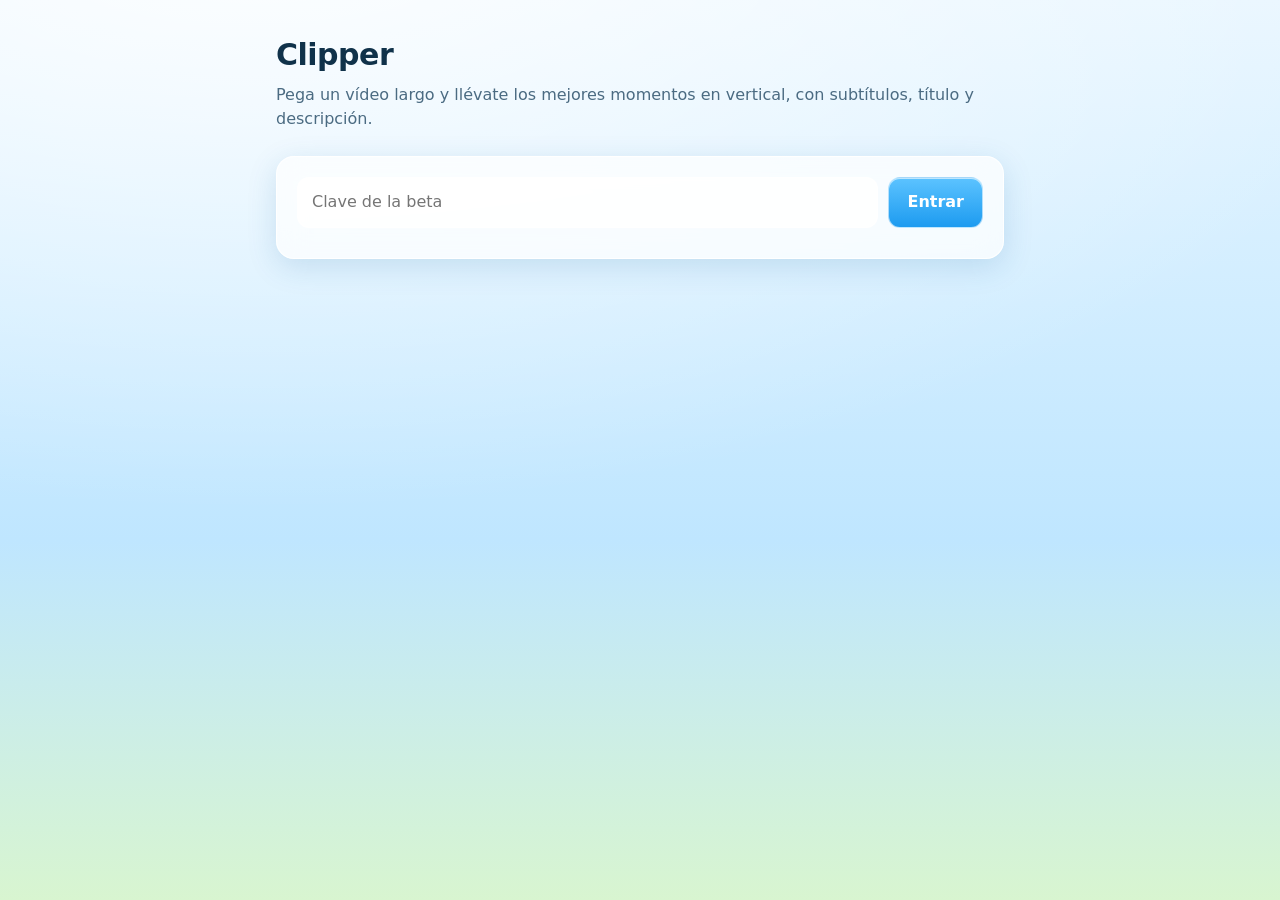
==== motor/web/index.html @ 8b270467 "Suite web: el motor detrás de HTTP para usuarios externos (clave de beta, sesiones aisladas, Claude " ====
<!doctype html>
<html lang="es">
<head>
<meta charset="utf-8">
<meta name="viewport" content="width=device-width, initial-scale=1">
<title>Clipper</title>
<style>
:root{--cielo:#e8f6ff;--agua:#1d9bf0;--agua-osc:#0a5e9c;--hoja:#3fb950;--texto:#10324a;--suave:#4b6b82;--vidrio:rgba(255,255,255,.72);--borde:rgba(255,255,255,.9);--sombra:0 8px 30px rgba(10,94,156,.15)}
@media (prefers-color-scheme:dark){:root{--cielo:#06233a;--agua:#3bb0ff;--agua-osc:#9fd6ff;--texto:#e6f4ff;--suave:#9cb9cf;--vidrio:rgba(12,52,82,.72);--borde:rgba(120,190,240,.35);--sombra:0 8px 30px rgba(0,0,0,.4)}}
*{box-sizing:border-box}
body{margin:0;font:16px/1.55 -apple-system,"Segoe UI",system-ui,sans-serif;color:var(--texto);background:radial-gradient(1200px 600px at 20% -10%,rgba(255,255,255,.9),transparent),linear-gradient(180deg,var(--cielo),#bfe6ff 60%,#d8f5d0);min-height:100vh}
@media (prefers-color-scheme:dark){body{background:linear-gradient(180deg,#041a2c,#06304d 60%,#0b3a2a)}}
main{max-width:760px;margin:0 auto;padding:32px 16px 64px}
h1{font-size:30px;margin:0 0 4px;letter-spacing:-.5px}
.sub{color:var(--suave);margin:0 0 24px}
.panel{background:var(--vidrio);border:1px solid var(--borde);border-radius:18px;padding:20px;box-shadow:var(--sombra);backdrop-filter:blur(14px);margin-bottom:16px}
.fila{display:flex;gap:10px;flex-wrap:wrap}
input[type=url],input[type=password]{flex:1;min-width:0;font:inherit;padding:12px 14px;border-radius:12px;border:1px solid var(--borde);background:rgba(255,255,255,.85);color:#10324a}
button{font:inherit;font-weight:600;padding:12px 18px;border-radius:12px;border:1px solid rgba(255,255,255,.6);color:#fff;background:linear-gradient(180deg,#5cc3ff,var(--agua));box-shadow:inset 0 1px 0 rgba(255,255,255,.6);cursor:pointer}
button.sec{background:linear-gradient(180deg,#7fdc8b,var(--hoja))}
button.mini{padding:6px 10px;font-size:13px}
button:disabled{opacity:.5;cursor:default}
.nota{color:var(--suave);font-size:14px;margin:10px 0 0}
.mal{color:#c0392b}
.momento{display:flex;gap:12px;align-items:flex-start;padding:12px 0;border-top:1px solid var(--borde)}
.momento:first-child{border-top:0}
.momento input{margin-top:5px;width:18px;height:18px}
.tiempo{font-variant-numeric:tabular-nums;color:var(--agua-osc);font-size:13px}
.gancho{font-style:italic;color:var(--suave);font-size:14px}
.clip{display:grid;grid-template-columns:minmax(0,180px) minmax(0,1fr);gap:16px;padding:16px 0;border-top:1px solid var(--borde)}
.clip:first-child{border-top:0}
.clip video{width:100%;border-radius:12px;background:#000;aspect-ratio:9/16}
.campo{background:rgba(255,255,255,.55);border-radius:10px;padding:8px 10px;margin:6px 0;font-size:14px;white-space:pre-wrap;color:#10324a}
@media (max-width:520px){.clip{grid-template-columns:1fr}.clip video{max-width:220px}}
[hidden]{display:none!important}
</style>
</head>
<body>
<main>
<h1>Clipper</h1>
<p class="sub">Pega un vídeo largo y llévate los mejores momentos en vertical, con subtítulos, título y descripción.</p>

<section class="panel" id="p-entrar" hidden>
  <form class="fila" id="f-entrar">
    <input type="password" id="clave" placeholder="Clave de la beta" autocomplete="current-password" required>
    <button>Entrar</button>
  </form>
  <p class="nota" id="n-entrar"></p>
</section>

<section class="panel" id="p-enlace" hidden>
  <form class="fila" id="f-enlace">
    <input type="url" id="url" placeholder="https://www.youtube.com/watch?v=…" required>
    <button>Analizar</button>
  </form>
  <p class="nota" id="n-enlace"></p>
</section>

<section class="panel" id="p-momentos" hidden>
  <div id="lista"></div>
  <div class="fila" style="margin-top:12px"><button class="sec" id="b-cortar">Cortar los elegidos</button></div>
  <p class="nota" id="n-momentos"></p>
</section>

<section class="panel" id="p-clips" hidden>
  <div id="clips"></div>
  <p class="nota">Descárgalos y súbelos a tu canal con su título y descripción.</p>
</section>
</main>
<script>
(function () {
  var $ = function (id) { return document.getElementById(id); };
  var analisis = null, momentos = [];

  function api(ruta, datos) {
    var op = datos ? { method: "POST", headers: { "Content-Type": "application/json" }, body: JSON.stringify(datos) } : {};
    return fetch(ruta, op).then(function (r) {
      return r.json().then(function (j) { if (!r.ok) throw new Error(j.error || r.status); return j; });
    });
  }
  function nota(id, texto, mal) { $(id).textContent = texto; $(id).className = "nota" + (mal ? " mal" : ""); }
  function esperar(id, alAcabar, idNota) {
    api("/api/trabajo?id=" + id).then(function (t) {
      if (t.estado === "en_curso") { nota(idNota, t.paso || "Trabajando…"); return setTimeout(function () { esperar(id, alAcabar, idNota); }, 4000); }
      if (t.estado === "fallido") return nota(idNota, "No ha salido: " + (t.motivo || "error desconocido"), true);
      alAcabar(t);
    }).catch(function (e) { nota(idNota, e.message, true); });
  }
  function texto(el, t) { var d = document.createElement(el); d.textContent = t; return d; }

  api("/api/yo").then(function () { $("p-enlace").hidden = false; })
    .catch(function () { $("p-entrar").hidden = false; });

  $("f-entrar").onsubmit = function (e) {
    e.preventDefault();
    api("/api/entrar", { clave: $("clave").value }).then(function () {
      $("p-entrar").hidden = true; $("p-enlace").hidden = false;
    }).catch(function (err) { nota("n-entrar", err.message, true); });
  };

  $("f-enlace").onsubmit = function (e) {
    e.preventDefault();
    var b = e.target.querySelector("button"); b.disabled = true;
    nota("n-enlace", "Bajando el vídeo…");
    api("/api/analizar", { url: $("url").value }).then(function (r) {
      analisis = r.id;
      esperar(r.id, function (t) {
        nota("n-enlace", "«" + (t.fuente.titulo || "") + "»: transcrito. Claude está eligiendo los mejores momentos…");
        return api("/api/proponer", { id: analisis, n: 5 }).then(function (p) {
          momentos = p.momentos; pintarMomentos(); nota("n-enlace", ""); b.disabled = false;
        }).catch(function (err) { nota("n-enlace", err.message, true); b.disabled = false; });
      }, "n-enlace");
    }).catch(function (err) { nota("n-enlace", err.message, true); b.disabled = false; });
  };

  function pintarMomentos() {
    var lista = $("lista"); lista.textContent = "";
    momentos.forEach(function (m, i) {
      var fila = document.createElement("label"); fila.className = "momento";
      var c = document.createElement("input"); c.type = "checkbox"; c.checked = true; c.dataset.i = i;
      var cuerpo = document.createElement("div");
      cuerpo.appendChild(texto("div", m.titulo)).style.fontWeight = "600";
      cuerpo.appendChild(texto("div", m.ini + " – " + m.fin)).className = "tiempo";
      cuerpo.appendChild(texto("div", "«" + m.gancho + "»")).className = "gancho";
      fila.appendChild(c); fila.appendChild(cuerpo); lista.appendChild(fila);
    });
    $("p-momentos").hidden = false;
  }

  $("b-cortar").onclick = function () {
    var elegidos = Array.prototype.filter.call(document.querySelectorAll("#lista input"), function (c) { return c.checked; })
      .map(function (c) { return momentos[+c.dataset.i]; });
    if (!elegidos.length) return nota("n-momentos", "Elige al menos un momento.", true);
    $("b-cortar").disabled = true;
    nota("n-momentos", "Cortando y subtitulando…");
    api("/api/clipear", { id: analisis, momentos: elegidos }).then(function (r) {
      esperar(r.id, function (t) { pintarClips(r.id, t.clips); nota("n-momentos", ""); $("b-cortar").disabled = false; }, "n-momentos");
    }).catch(function (err) { nota("n-momentos", err.message, true); $("b-cortar").disabled = false; });
  };

  function copiar(boton, valor) {
    boton.onclick = function () { navigator.clipboard.writeText(valor).then(function () { boton.textContent = "Copiado"; }); };
  }
  function pintarClips(id, clips) {
    var zona = $("clips"); zona.textContent = "";
    clips.forEach(function (c) {
      var fila = document.createElement("div"); fila.className = "clip";
      var v = document.createElement("video"); v.controls = true; v.preload = "metadata"; v.src = "/api/clip?id=" + id + "&n=" + c.n;
      var info = document.createElement("div");
      info.appendChild(texto("div", "Título")).className = "tiempo";
      info.appendChild(texto("div", c.titulo)).className = "campo";
      var desc = (c.descripcion + "\n" + c.hashtags).trim();
      info.appendChild(texto("div", "Descripción")).className = "tiempo";
      info.appendChild(texto("div", desc)).className = "campo";
      var botones = document.createElement("div"); botones.className = "fila";
      var b1 = texto("button", "Copiar título"); b1.className = "mini"; copiar(b1, c.titulo);
      var b2 = texto("button", "Copiar descripción"); b2.className = "mini"; copiar(b2, desc);
      var a = texto("a", ""); a.href = "/api/clip?id=" + id + "&n=" + c.n + "&descargar=1";
      var b3 = texto("button", "Descargar"); b3.className = "mini sec"; a.appendChild(b3);
      botones.appendChild(b1); botones.appendChild(b2); botones.appendChild(a);
      info.appendChild(botones);
      fila.appendChild(v); fila.appendChild(info); zona.appendChild(fila);
    });
    $("p-clips").hidden = false;
  }
})();
</script>
</body>
</html>
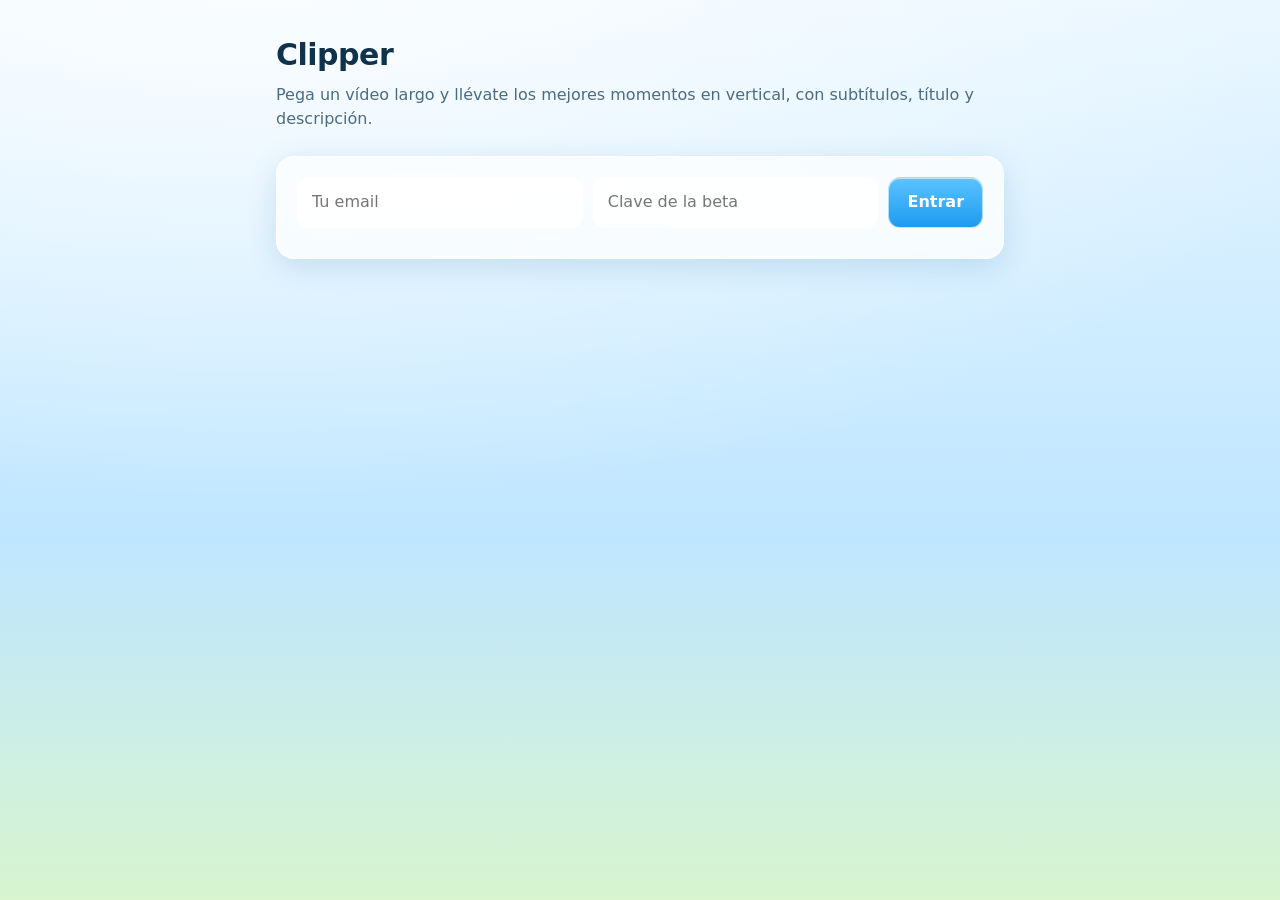
==== commit 1ab884dc: "Suite web: planes y tokens (cobro antes de cada acción, devolución si falla, renovación mensual) Co-" ====
--- a/motor/web/index.html
+++ b/motor/web/index.html
@@ -32,16 +32,29 @@
 .clip video{width:100%;border-radius:12px;background:#000;aspect-ratio:9/16}
 .campo{background:rgba(255,255,255,.55);border-radius:10px;padding:8px 10px;margin:6px 0;font-size:14px;white-space:pre-wrap;color:#10324a}
 @media (max-width:520px){.clip{grid-template-columns:1fr}.clip video{max-width:220px}}
+.cabecera{display:flex;justify-content:space-between;gap:16px;flex-wrap:wrap;align-items:flex-start}
+.saldo{display:flex;gap:8px;align-items:center;flex-wrap:wrap;background:var(--vidrio);border:1px solid var(--borde);border-radius:14px;padding:8px 12px;font-size:14px}
+#s-tokens{font-weight:700;color:var(--agua-osc);font-variant-numeric:tabular-nums}
+#s-plan{color:var(--suave)}
+input[type=email]{flex:1;min-width:0;font:inherit;padding:12px 14px;border-radius:12px;border:1px solid var(--borde);background:rgba(255,255,255,.85);color:#10324a}
+.planes{display:grid;grid-template-columns:repeat(auto-fit,minmax(150px,1fr));gap:12px}
+.plan{border:1px solid var(--borde);border-radius:14px;padding:14px;background:rgba(255,255,255,.35)}
+.plan.actual{outline:2px solid var(--agua)}
+.plan h3{margin:0;font-size:17px}
+.precio{font-size:22px;font-weight:700;margin:4px 0}
+.plan ul{padding-left:18px;margin:8px 0 0;font-size:13px;color:var(--suave)}
 [hidden]{display:none!important}
 </style>
 </head>
 <body>
 <main>
-<h1>Clipper</h1>
-<p class="sub">Pega un vídeo largo y llévate los mejores momentos en vertical, con subtítulos, título y descripción.</p>
+<div class="cabecera"><div><h1>Clipper</h1>
+<p class="sub">Pega un vídeo largo y llévate los mejores momentos en vertical, con subtítulos, título y descripción.</p></div>
+<div class="saldo" id="saldo" hidden><span id="s-tokens"></span><span id="s-plan"></span><button class="mini" id="b-planes" type="button">Planes</button><button class="mini" id="b-salir" type="button">Salir</button></div></div>
 
 <section class="panel" id="p-entrar" hidden>
   <form class="fila" id="f-entrar">
+    <input type="email" id="email" placeholder="Tu email" autocomplete="email" required>
     <input type="password" id="clave" placeholder="Clave de la beta" autocomplete="current-password" required>
     <button>Entrar</button>
   </form>
@@ -53,6 +66,7 @@
     <input type="url" id="url" placeholder="https://www.youtube.com/watch?v=…" required>
     <button>Analizar</button>
   </form>
+  <p class="nota" id="n-costes"></p>
   <p class="nota" id="n-enlace"></p>
 </section>
 
@@ -60,6 +74,11 @@
   <div id="lista"></div>
   <div class="fila" style="margin-top:12px"><button class="sec" id="b-cortar">Cortar los elegidos</button></div>
   <p class="nota" id="n-momentos"></p>
+</section>
+
+<section class="panel" id="p-planes" hidden>
+  <div class="planes" id="planes"></div>
+  <p class="nota">Los tokens del plan se renuevan cada mes; los de los packs no caducan. Si un trabajo falla, se devuelven solos.</p>
 </section>
 
 <section class="panel" id="p-clips" hidden>
@@ -82,20 +101,51 @@
   function esperar(id, alAcabar, idNota) {
     api("/api/trabajo?id=" + id).then(function (t) {
       if (t.estado === "en_curso") { nota(idNota, t.paso || "Trabajando…"); return setTimeout(function () { esperar(id, alAcabar, idNota); }, 4000); }
-      if (t.estado === "fallido") return nota(idNota, "No ha salido: " + (t.motivo || "error desconocido"), true);
+      if (t.estado === "fallido") { cargarCuenta(); return nota(idNota, "No ha salido: " + (t.motivo || "error desconocido") + (t.devuelto ? ". Te hemos devuelto los tokens." : ""), true); }
       alAcabar(t);
     }).catch(function (e) { nota(idNota, e.message, true); });
   }
   function texto(el, t) { var d = document.createElement(el); d.textContent = t; return d; }
 
-  api("/api/yo").then(function () { $("p-enlace").hidden = false; })
-    .catch(function () { $("p-entrar").hidden = false; });
+  var planes = null, cuenta = null;
+  function cargarCuenta() {
+    return api("/api/cuenta").then(function (c) {
+      cuenta = c; $("saldo").hidden = false;
+      $("s-tokens").textContent = c.tokens.toLocaleString("es-ES") + " tokens";
+      $("s-plan").textContent = "Plan " + c.plan_nombre;
+      if (planes) pintarPlanes();
+    });
+  }
+  function dentro() { $("p-entrar").hidden = true; $("p-enlace").hidden = false; return cargarCuenta(); }
+  api("/api/planes").then(function (p) {
+    planes = p;
+    var k = p.costes;
+    $("n-costes").textContent = "Analizar: " + k.analizar_por_minuto + " token por minuto de vídeo · elegir momentos: " +
+      k.proponer + " · cada clip: " + k.clip + ".";
+  });
+  api("/api/yo").then(dentro).catch(function () { $("p-entrar").hidden = false; });
+  function pintarPlanes() {
+    var zona = $("planes"); zona.textContent = "";
+    Object.keys(planes.planes).forEach(function (id) {
+      var p = planes.planes[id], caja = document.createElement("div");
+      caja.className = "plan" + (cuenta && cuenta.plan === id ? " actual" : "");
+      caja.appendChild(texto("h3", p.nombre));
+      caja.appendChild(texto("div", p.precio_eur ? p.precio_eur + " €/mes" : "Gratis")).className = "precio";
+      caja.appendChild(texto("div", p.tokens_mes.toLocaleString("es-ES") + " tokens al mes"));
+      var ul = document.createElement("ul");
+      p.incluye.forEach(function (x) { ul.appendChild(texto("li", x)); });
+      caja.appendChild(ul);
+      if (cuenta && cuenta.plan === id) caja.appendChild(texto("p", "Tu plan")).className = "nota";
+      else if (p.precio_eur) { var b = texto("button", "Pago con tarjeta, muy pronto"); b.className = "mini"; b.disabled = true; caja.appendChild(b); }
+      zona.appendChild(caja);
+    });
+  }
+  $("b-planes").onclick = function () { pintarPlanes(); $("p-planes").hidden = !$("p-planes").hidden; };
+  $("b-salir").onclick = function () { api("/api/salir", {}).then(function () { location.reload(); }); };
 
   $("f-entrar").onsubmit = function (e) {
     e.preventDefault();
-    api("/api/entrar", { clave: $("clave").value }).then(function () {
-      $("p-entrar").hidden = true; $("p-enlace").hidden = false;
-    }).catch(function (err) { nota("n-entrar", err.message, true); });
+    api("/api/entrar", { email: $("email").value, clave: $("clave").value }).then(dentro).catch(function (err) { nota("n-entrar", err.message, true); });
   };
 
   $("f-enlace").onsubmit = function (e) {
@@ -103,11 +153,11 @@
     var b = e.target.querySelector("button"); b.disabled = true;
     nota("n-enlace", "Bajando el vídeo…");
     api("/api/analizar", { url: $("url").value }).then(function (r) {
-      analisis = r.id;
+      analisis = r.id; cargarCuenta();
       esperar(r.id, function (t) {
         nota("n-enlace", "«" + (t.fuente.titulo || "") + "»: transcrito. Claude está eligiendo los mejores momentos…");
         return api("/api/proponer", { id: analisis, n: 5 }).then(function (p) {
-          momentos = p.momentos; pintarMomentos(); nota("n-enlace", ""); b.disabled = false;
+          momentos = p.momentos; pintarMomentos(); nota("n-enlace", ""); b.disabled = false; cargarCuenta();
         }).catch(function (err) { nota("n-enlace", err.message, true); b.disabled = false; });
       }, "n-enlace");
     }).catch(function (err) { nota("n-enlace", err.message, true); b.disabled = false; });
@@ -124,9 +174,14 @@
       cuerpo.appendChild(texto("div", "«" + m.gancho + "»")).className = "gancho";
       fila.appendChild(c); fila.appendChild(cuerpo); lista.appendChild(fila);
     });
-    $("p-momentos").hidden = false;
-  }
-
+    $("p-momentos").hidden = false; actualizarCosteCorte();
+  }
+
+  function actualizarCosteCorte() {
+    var n = document.querySelectorAll("#lista input:checked").length;
+    $("b-cortar").textContent = "Cortar " + n + " clip" + (n === 1 ? "" : "s") + (planes ? " · " + n * planes.costes.clip + " tokens" : "");
+  }
+  $("lista").onchange = actualizarCosteCorte;
   $("b-cortar").onclick = function () {
     var elegidos = Array.prototype.filter.call(document.querySelectorAll("#lista input"), function (c) { return c.checked; })
       .map(function (c) { return momentos[+c.dataset.i]; });
@@ -134,6 +189,7 @@
     $("b-cortar").disabled = true;
     nota("n-momentos", "Cortando y subtitulando…");
     api("/api/clipear", { id: analisis, momentos: elegidos }).then(function (r) {
+      cargarCuenta();
       esperar(r.id, function (t) { pintarClips(r.id, t.clips); nota("n-momentos", ""); $("b-cortar").disabled = false; }, "n-momentos");
     }).catch(function (err) { nota("n-momentos", err.message, true); $("b-cortar").disabled = false; });
   };
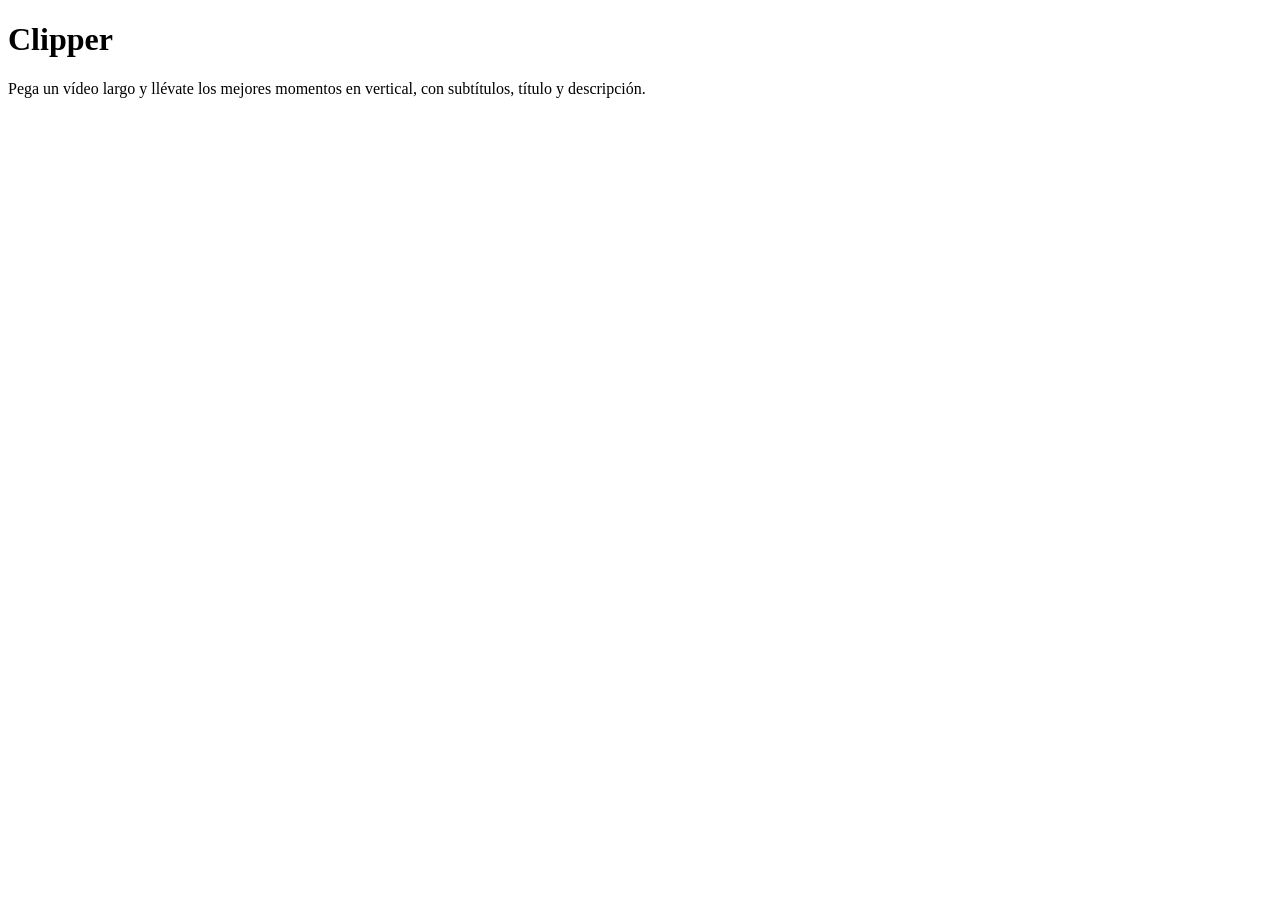
==== commit 653628f4: "Suite web: cuentas con email y contraseña (scrypt), sesiones con hash, privada por lista, CSP y prot" ====
--- a/motor/web/index.html
+++ b/motor/web/index.html
@@ -4,47 +4,7 @@
 <meta charset="utf-8">
 <meta name="viewport" content="width=device-width, initial-scale=1">
 <title>Clipper</title>
-<style>
-:root{--cielo:#e8f6ff;--agua:#1d9bf0;--agua-osc:#0a5e9c;--hoja:#3fb950;--texto:#10324a;--suave:#4b6b82;--vidrio:rgba(255,255,255,.72);--borde:rgba(255,255,255,.9);--sombra:0 8px 30px rgba(10,94,156,.15)}
-@media (prefers-color-scheme:dark){:root{--cielo:#06233a;--agua:#3bb0ff;--agua-osc:#9fd6ff;--texto:#e6f4ff;--suave:#9cb9cf;--vidrio:rgba(12,52,82,.72);--borde:rgba(120,190,240,.35);--sombra:0 8px 30px rgba(0,0,0,.4)}}
-*{box-sizing:border-box}
-body{margin:0;font:16px/1.55 -apple-system,"Segoe UI",system-ui,sans-serif;color:var(--texto);background:radial-gradient(1200px 600px at 20% -10%,rgba(255,255,255,.9),transparent),linear-gradient(180deg,var(--cielo),#bfe6ff 60%,#d8f5d0);min-height:100vh}
-@media (prefers-color-scheme:dark){body{background:linear-gradient(180deg,#041a2c,#06304d 60%,#0b3a2a)}}
-main{max-width:760px;margin:0 auto;padding:32px 16px 64px}
-h1{font-size:30px;margin:0 0 4px;letter-spacing:-.5px}
-.sub{color:var(--suave);margin:0 0 24px}
-.panel{background:var(--vidrio);border:1px solid var(--borde);border-radius:18px;padding:20px;box-shadow:var(--sombra);backdrop-filter:blur(14px);margin-bottom:16px}
-.fila{display:flex;gap:10px;flex-wrap:wrap}
-input[type=url],input[type=password]{flex:1;min-width:0;font:inherit;padding:12px 14px;border-radius:12px;border:1px solid var(--borde);background:rgba(255,255,255,.85);color:#10324a}
-button{font:inherit;font-weight:600;padding:12px 18px;border-radius:12px;border:1px solid rgba(255,255,255,.6);color:#fff;background:linear-gradient(180deg,#5cc3ff,var(--agua));box-shadow:inset 0 1px 0 rgba(255,255,255,.6);cursor:pointer}
-button.sec{background:linear-gradient(180deg,#7fdc8b,var(--hoja))}
-button.mini{padding:6px 10px;font-size:13px}
-button:disabled{opacity:.5;cursor:default}
-.nota{color:var(--suave);font-size:14px;margin:10px 0 0}
-.mal{color:#c0392b}
-.momento{display:flex;gap:12px;align-items:flex-start;padding:12px 0;border-top:1px solid var(--borde)}
-.momento:first-child{border-top:0}
-.momento input{margin-top:5px;width:18px;height:18px}
-.tiempo{font-variant-numeric:tabular-nums;color:var(--agua-osc);font-size:13px}
-.gancho{font-style:italic;color:var(--suave);font-size:14px}
-.clip{display:grid;grid-template-columns:minmax(0,180px) minmax(0,1fr);gap:16px;padding:16px 0;border-top:1px solid var(--borde)}
-.clip:first-child{border-top:0}
-.clip video{width:100%;border-radius:12px;background:#000;aspect-ratio:9/16}
-.campo{background:rgba(255,255,255,.55);border-radius:10px;padding:8px 10px;margin:6px 0;font-size:14px;white-space:pre-wrap;color:#10324a}
-@media (max-width:520px){.clip{grid-template-columns:1fr}.clip video{max-width:220px}}
-.cabecera{display:flex;justify-content:space-between;gap:16px;flex-wrap:wrap;align-items:flex-start}
-.saldo{display:flex;gap:8px;align-items:center;flex-wrap:wrap;background:var(--vidrio);border:1px solid var(--borde);border-radius:14px;padding:8px 12px;font-size:14px}
-#s-tokens{font-weight:700;color:var(--agua-osc);font-variant-numeric:tabular-nums}
-#s-plan{color:var(--suave)}
-input[type=email]{flex:1;min-width:0;font:inherit;padding:12px 14px;border-radius:12px;border:1px solid var(--borde);background:rgba(255,255,255,.85);color:#10324a}
-.planes{display:grid;grid-template-columns:repeat(auto-fit,minmax(150px,1fr));gap:12px}
-.plan{border:1px solid var(--borde);border-radius:14px;padding:14px;background:rgba(255,255,255,.35)}
-.plan.actual{outline:2px solid var(--agua)}
-.plan h3{margin:0;font-size:17px}
-.precio{font-size:22px;font-weight:700;margin:4px 0}
-.plan ul{padding-left:18px;margin:8px 0 0;font-size:13px;color:var(--suave)}
-[hidden]{display:none!important}
-</style>
+<link rel="stylesheet" href="/app.css">
 </head>
 <body>
 <main>
@@ -52,13 +12,23 @@
 <p class="sub">Pega un vídeo largo y llévate los mejores momentos en vertical, con subtítulos, título y descripción.</p></div>
 <div class="saldo" id="saldo" hidden><span id="s-tokens"></span><span id="s-plan"></span><button class="mini" id="b-planes" type="button">Planes</button><button class="mini" id="b-salir" type="button">Salir</button></div></div>
 
-<section class="panel" id="p-entrar" hidden>
-  <form class="fila" id="f-entrar">
-    <input type="email" id="email" placeholder="Tu email" autocomplete="email" required>
-    <input type="password" id="clave" placeholder="Clave de la beta" autocomplete="current-password" required>
-    <button>Entrar</button>
+<section class="panel acceso" id="p-entrar" hidden>
+  <div class="pestanas"><button type="button" class="pestana activa" id="t-entrar">Entrar</button><button type="button" class="pestana" id="t-registro">Crear cuenta</button></div>
+  <form class="columna" id="f-entrar">
+    <input type="email" id="email" placeholder="Email" autocomplete="email" required>
+    <input type="password" id="clave" placeholder="Contraseña" autocomplete="current-password" required minlength="10">
+    <button id="b-acceso">Entrar</button>
   </form>
+  <p class="nota"><a href="#" id="a-olvide">He olvidado mi contraseña</a></p>
   <p class="nota" id="n-entrar"></p>
+</section>
+
+<section class="panel acceso" id="p-restablecer" hidden>
+  <form class="columna" id="f-restablecer">
+    <input type="password" id="clave-nueva" placeholder="Contraseña nueva (mínimo 10 caracteres)" autocomplete="new-password" required minlength="10">
+    <button>Guardar contraseña</button>
+  </form>
+  <p class="nota" id="n-restablecer"></p>
 </section>
 
 <section class="panel" id="p-enlace" hidden>
@@ -72,7 +42,7 @@
 
 <section class="panel" id="p-momentos" hidden>
   <div id="lista"></div>
-  <div class="fila" style="margin-top:12px"><button class="sec" id="b-cortar">Cortar los elegidos</button></div>
+  <div class="fila arriba"><button class="sec" id="b-cortar">Cortar los elegidos</button></div>
   <p class="nota" id="n-momentos"></p>
 </section>
 
@@ -86,140 +56,6 @@
   <p class="nota">Descárgalos y súbelos a tu canal con su título y descripción.</p>
 </section>
 </main>
-<script>
-(function () {
-  var $ = function (id) { return document.getElementById(id); };
-  var analisis = null, momentos = [];
-
-  function api(ruta, datos) {
-    var op = datos ? { method: "POST", headers: { "Content-Type": "application/json" }, body: JSON.stringify(datos) } : {};
-    return fetch(ruta, op).then(function (r) {
-      return r.json().then(function (j) { if (!r.ok) throw new Error(j.error || r.status); return j; });
-    });
-  }
-  function nota(id, texto, mal) { $(id).textContent = texto; $(id).className = "nota" + (mal ? " mal" : ""); }
-  function esperar(id, alAcabar, idNota) {
-    api("/api/trabajo?id=" + id).then(function (t) {
-      if (t.estado === "en_curso") { nota(idNota, t.paso || "Trabajando…"); return setTimeout(function () { esperar(id, alAcabar, idNota); }, 4000); }
-      if (t.estado === "fallido") { cargarCuenta(); return nota(idNota, "No ha salido: " + (t.motivo || "error desconocido") + (t.devuelto ? ". Te hemos devuelto los tokens." : ""), true); }
-      alAcabar(t);
-    }).catch(function (e) { nota(idNota, e.message, true); });
-  }
-  function texto(el, t) { var d = document.createElement(el); d.textContent = t; return d; }
-
-  var planes = null, cuenta = null;
-  function cargarCuenta() {
-    return api("/api/cuenta").then(function (c) {
-      cuenta = c; $("saldo").hidden = false;
-      $("s-tokens").textContent = c.tokens.toLocaleString("es-ES") + " tokens";
-      $("s-plan").textContent = "Plan " + c.plan_nombre;
-      if (planes) pintarPlanes();
-    });
-  }
-  function dentro() { $("p-entrar").hidden = true; $("p-enlace").hidden = false; return cargarCuenta(); }
-  api("/api/planes").then(function (p) {
-    planes = p;
-    var k = p.costes;
-    $("n-costes").textContent = "Analizar: " + k.analizar_por_minuto + " token por minuto de vídeo · elegir momentos: " +
-      k.proponer + " · cada clip: " + k.clip + ".";
-  });
-  api("/api/yo").then(dentro).catch(function () { $("p-entrar").hidden = false; });
-  function pintarPlanes() {
-    var zona = $("planes"); zona.textContent = "";
-    Object.keys(planes.planes).forEach(function (id) {
-      var p = planes.planes[id], caja = document.createElement("div");
-      caja.className = "plan" + (cuenta && cuenta.plan === id ? " actual" : "");
-      caja.appendChild(texto("h3", p.nombre));
-      caja.appendChild(texto("div", p.precio_eur ? p.precio_eur + " €/mes" : "Gratis")).className = "precio";
-      caja.appendChild(texto("div", p.tokens_mes.toLocaleString("es-ES") + " tokens al mes"));
-      var ul = document.createElement("ul");
-      p.incluye.forEach(function (x) { ul.appendChild(texto("li", x)); });
-      caja.appendChild(ul);
-      if (cuenta && cuenta.plan === id) caja.appendChild(texto("p", "Tu plan")).className = "nota";
-      else if (p.precio_eur) { var b = texto("button", "Pago con tarjeta, muy pronto"); b.className = "mini"; b.disabled = true; caja.appendChild(b); }
-      zona.appendChild(caja);
-    });
-  }
-  $("b-planes").onclick = function () { pintarPlanes(); $("p-planes").hidden = !$("p-planes").hidden; };
-  $("b-salir").onclick = function () { api("/api/salir", {}).then(function () { location.reload(); }); };
-
-  $("f-entrar").onsubmit = function (e) {
-    e.preventDefault();
-    api("/api/entrar", { email: $("email").value, clave: $("clave").value }).then(dentro).catch(function (err) { nota("n-entrar", err.message, true); });
-  };
-
-  $("f-enlace").onsubmit = function (e) {
-    e.preventDefault();
-    var b = e.target.querySelector("button"); b.disabled = true;
-    nota("n-enlace", "Bajando el vídeo…");
-    api("/api/analizar", { url: $("url").value }).then(function (r) {
-      analisis = r.id; cargarCuenta();
-      esperar(r.id, function (t) {
-        nota("n-enlace", "«" + (t.fuente.titulo || "") + "»: transcrito. Claude está eligiendo los mejores momentos…");
-        return api("/api/proponer", { id: analisis, n: 5 }).then(function (p) {
-          momentos = p.momentos; pintarMomentos(); nota("n-enlace", ""); b.disabled = false; cargarCuenta();
-        }).catch(function (err) { nota("n-enlace", err.message, true); b.disabled = false; });
-      }, "n-enlace");
-    }).catch(function (err) { nota("n-enlace", err.message, true); b.disabled = false; });
-  };
-
-  function pintarMomentos() {
-    var lista = $("lista"); lista.textContent = "";
-    momentos.forEach(function (m, i) {
-      var fila = document.createElement("label"); fila.className = "momento";
-      var c = document.createElement("input"); c.type = "checkbox"; c.checked = true; c.dataset.i = i;
-      var cuerpo = document.createElement("div");
-      cuerpo.appendChild(texto("div", m.titulo)).style.fontWeight = "600";
-      cuerpo.appendChild(texto("div", m.ini + " – " + m.fin)).className = "tiempo";
-      cuerpo.appendChild(texto("div", "«" + m.gancho + "»")).className = "gancho";
-      fila.appendChild(c); fila.appendChild(cuerpo); lista.appendChild(fila);
-    });
-    $("p-momentos").hidden = false; actualizarCosteCorte();
-  }
-
-  function actualizarCosteCorte() {
-    var n = document.querySelectorAll("#lista input:checked").length;
-    $("b-cortar").textContent = "Cortar " + n + " clip" + (n === 1 ? "" : "s") + (planes ? " · " + n * planes.costes.clip + " tokens" : "");
-  }
-  $("lista").onchange = actualizarCosteCorte;
-  $("b-cortar").onclick = function () {
-    var elegidos = Array.prototype.filter.call(document.querySelectorAll("#lista input"), function (c) { return c.checked; })
-      .map(function (c) { return momentos[+c.dataset.i]; });
-    if (!elegidos.length) return nota("n-momentos", "Elige al menos un momento.", true);
-    $("b-cortar").disabled = true;
-    nota("n-momentos", "Cortando y subtitulando…");
-    api("/api/clipear", { id: analisis, momentos: elegidos }).then(function (r) {
-      cargarCuenta();
-      esperar(r.id, function (t) { pintarClips(r.id, t.clips); nota("n-momentos", ""); $("b-cortar").disabled = false; }, "n-momentos");
-    }).catch(function (err) { nota("n-momentos", err.message, true); $("b-cortar").disabled = false; });
-  };
-
-  function copiar(boton, valor) {
-    boton.onclick = function () { navigator.clipboard.writeText(valor).then(function () { boton.textContent = "Copiado"; }); };
-  }
-  function pintarClips(id, clips) {
-    var zona = $("clips"); zona.textContent = "";
-    clips.forEach(function (c) {
-      var fila = document.createElement("div"); fila.className = "clip";
-      var v = document.createElement("video"); v.controls = true; v.preload = "metadata"; v.src = "/api/clip?id=" + id + "&n=" + c.n;
-      var info = document.createElement("div");
-      info.appendChild(texto("div", "Título")).className = "tiempo";
-      info.appendChild(texto("div", c.titulo)).className = "campo";
-      var desc = (c.descripcion + "\n" + c.hashtags).trim();
-      info.appendChild(texto("div", "Descripción")).className = "tiempo";
-      info.appendChild(texto("div", desc)).className = "campo";
-      var botones = document.createElement("div"); botones.className = "fila";
-      var b1 = texto("button", "Copiar título"); b1.className = "mini"; copiar(b1, c.titulo);
-      var b2 = texto("button", "Copiar descripción"); b2.className = "mini"; copiar(b2, desc);
-      var a = texto("a", ""); a.href = "/api/clip?id=" + id + "&n=" + c.n + "&descargar=1";
-      var b3 = texto("button", "Descargar"); b3.className = "mini sec"; a.appendChild(b3);
-      botones.appendChild(b1); botones.appendChild(b2); botones.appendChild(a);
-      info.appendChild(botones);
-      fila.appendChild(v); fila.appendChild(info); zona.appendChild(fila);
-    });
-    $("p-clips").hidden = false;
-  }
-})();
-</script>
+<script src="/app.js"></script>
 </body>
 </html>
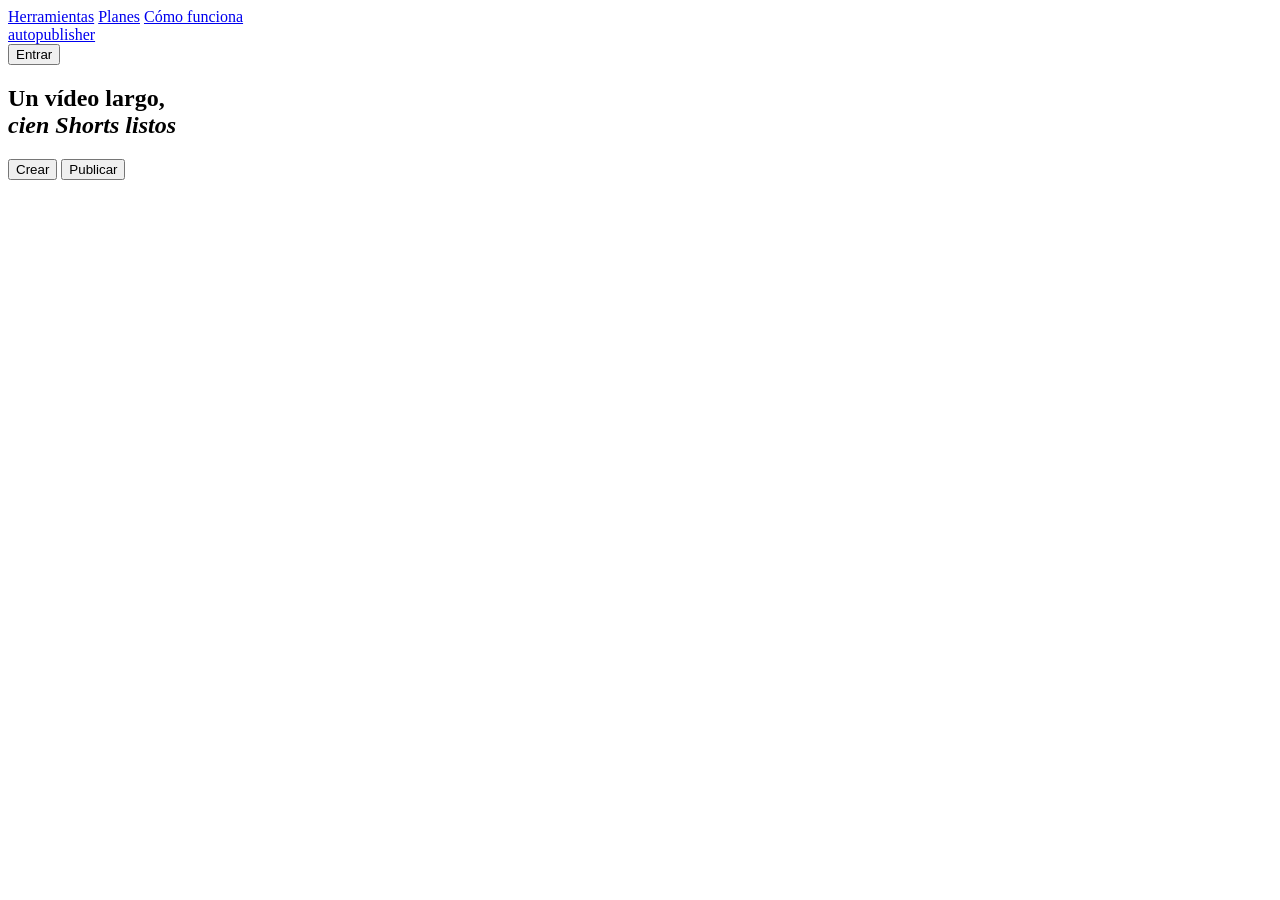
==== commit 60039588: "Suite web: portada con cielo y menú de herramientas (Crear/Publicar) al estilo de la referencia Co-A" ====
--- a/motor/web/index.html
+++ b/motor/web/index.html
@@ -3,58 +3,98 @@
 <head>
 <meta charset="utf-8">
 <meta name="viewport" content="width=device-width, initial-scale=1">
-<title>Clipper</title>
+<title>Autopublisher</title>
+<link rel="preconnect" href="https://fonts.googleapis.com">
+<link rel="preconnect" href="https://fonts.gstatic.com" crossorigin>
+<link rel="stylesheet" href="https://fonts.googleapis.com/css2?family=Instrument+Serif:ital@0;1&family=Inter+Tight:wght@400;500;600&display=swap">
 <link rel="stylesheet" href="/app.css">
 </head>
 <body>
-<main>
-<div class="cabecera"><div><h1>Clipper</h1>
-<p class="sub">Pega un vídeo largo y llévate los mejores momentos en vertical, con subtítulos, título y descripción.</p></div>
-<div class="saldo" id="saldo" hidden><span id="s-tokens"></span><span id="s-plan"></span><button class="mini" id="b-planes" type="button">Planes</button><button class="mini" id="b-salir" type="button">Salir</button></div></div>
+
+<section class="cielo" id="inicio">
+  <div class="nubes" aria-hidden="true"></div>
+  <header class="barra-sup">
+    <nav class="enlaces">
+      <a href="#herramientas" id="n-herramientas">Herramientas</a>
+      <a href="#planes" id="n-planes">Planes</a>
+      <a href="#como" id="n-como">Cómo funciona</a>
+    </nav>
+    <a class="logo" href="#inicio">autopublisher</a>
+    <div class="derecha">
+      <span class="saldo-pildora" id="saldo" hidden><span id="s-tokens"></span><span class="s-sep">·</span><span id="s-plan"></span></span>
+      <button type="button" class="pildora" id="b-cuenta">Entrar</button>
+    </div>
+  </header>
+
+  <h1 class="titular">Un vídeo largo,<br><em>cien Shorts listos</em></h1>
+
+  <div class="menu" id="herramientas">
+    <div class="interruptor" role="tablist">
+      <button type="button" role="tab" class="activo" id="m-crear">Crear</button>
+      <button type="button" role="tab" id="m-publicar">Publicar</button>
+    </div>
+    <div class="barra-herr" id="barra-herr"></div>
+  </div>
+</section>
+
+<main class="trabajo">
 
 <section class="panel acceso" id="p-entrar" hidden>
+  <h2 class="titulo-panel">Tu <em>cuenta</em></h2>
   <div class="pestanas"><button type="button" class="pestana activa" id="t-entrar">Entrar</button><button type="button" class="pestana" id="t-registro">Crear cuenta</button></div>
   <form class="columna" id="f-entrar">
     <input type="email" id="email" placeholder="Email" autocomplete="email" required>
     <input type="password" id="clave" placeholder="Contraseña" autocomplete="current-password" required minlength="10">
-    <button id="b-acceso">Entrar</button>
+    <button class="principal" id="b-acceso">Entrar</button>
   </form>
   <p class="nota"><a href="#" id="a-olvide">He olvidado mi contraseña</a></p>
   <p class="nota" id="n-entrar"></p>
 </section>
 
 <section class="panel acceso" id="p-restablecer" hidden>
+  <h2 class="titulo-panel">Contraseña <em>nueva</em></h2>
   <form class="columna" id="f-restablecer">
-    <input type="password" id="clave-nueva" placeholder="Contraseña nueva (mínimo 10 caracteres)" autocomplete="new-password" required minlength="10">
-    <button>Guardar contraseña</button>
+    <input type="password" id="clave-nueva" placeholder="Mínimo 10 caracteres" autocomplete="new-password" required minlength="10">
+    <button class="principal">Guardar contraseña</button>
   </form>
   <p class="nota" id="n-restablecer"></p>
 </section>
 
+<section class="panel" id="p-pronto" hidden>
+  <h2 class="titulo-panel" id="pronto-titulo"></h2>
+  <p class="nota" id="pronto-texto"></p>
+</section>
+
 <section class="panel" id="p-enlace" hidden>
+  <h2 class="titulo-panel">Clipper <em>con IA</em></h2>
   <form class="fila" id="f-enlace">
-    <input type="url" id="url" placeholder="https://www.youtube.com/watch?v=…" required>
-    <button>Analizar</button>
+    <input type="url" id="url" placeholder="Pega el enlace de un vídeo de YouTube, Twitch o Kick" required>
+    <button class="principal">Analizar</button>
   </form>
   <p class="nota" id="n-costes"></p>
   <p class="nota" id="n-enlace"></p>
 </section>
 
 <section class="panel" id="p-momentos" hidden>
+  <h2 class="titulo-panel">Los mejores <em>momentos</em></h2>
   <div id="lista"></div>
-  <div class="fila arriba"><button class="sec" id="b-cortar">Cortar los elegidos</button></div>
+  <div class="fila arriba"><button class="principal" id="b-cortar">Cortar los elegidos</button></div>
   <p class="nota" id="n-momentos"></p>
 </section>
 
-<section class="panel" id="p-planes" hidden>
-  <div class="planes" id="planes"></div>
-  <p class="nota">Los tokens del plan se renuevan cada mes; los de los packs no caducan. Si un trabajo falla, se devuelven solos.</p>
-</section>
-
 <section class="panel" id="p-clips" hidden>
+  <h2 class="titulo-panel">Tus <em>clips</em></h2>
   <div id="clips"></div>
   <p class="nota">Descárgalos y súbelos a tu canal con su título y descripción.</p>
 </section>
+
+<section class="panel" id="p-planes" hidden>
+  <h2 class="titulo-panel">Planes <em>y tokens</em></h2>
+  <div class="planes" id="planes"></div>
+  <p class="nota">Los tokens del plan se renuevan cada mes; los de los packs no caducan. Si un trabajo falla, se devuelven solos.</p>
+  <p class="nota"><a href="#" id="b-salir" hidden>Cerrar sesión</a></p>
+</section>
+
 </main>
 <script src="/app.js"></script>
 </body>
